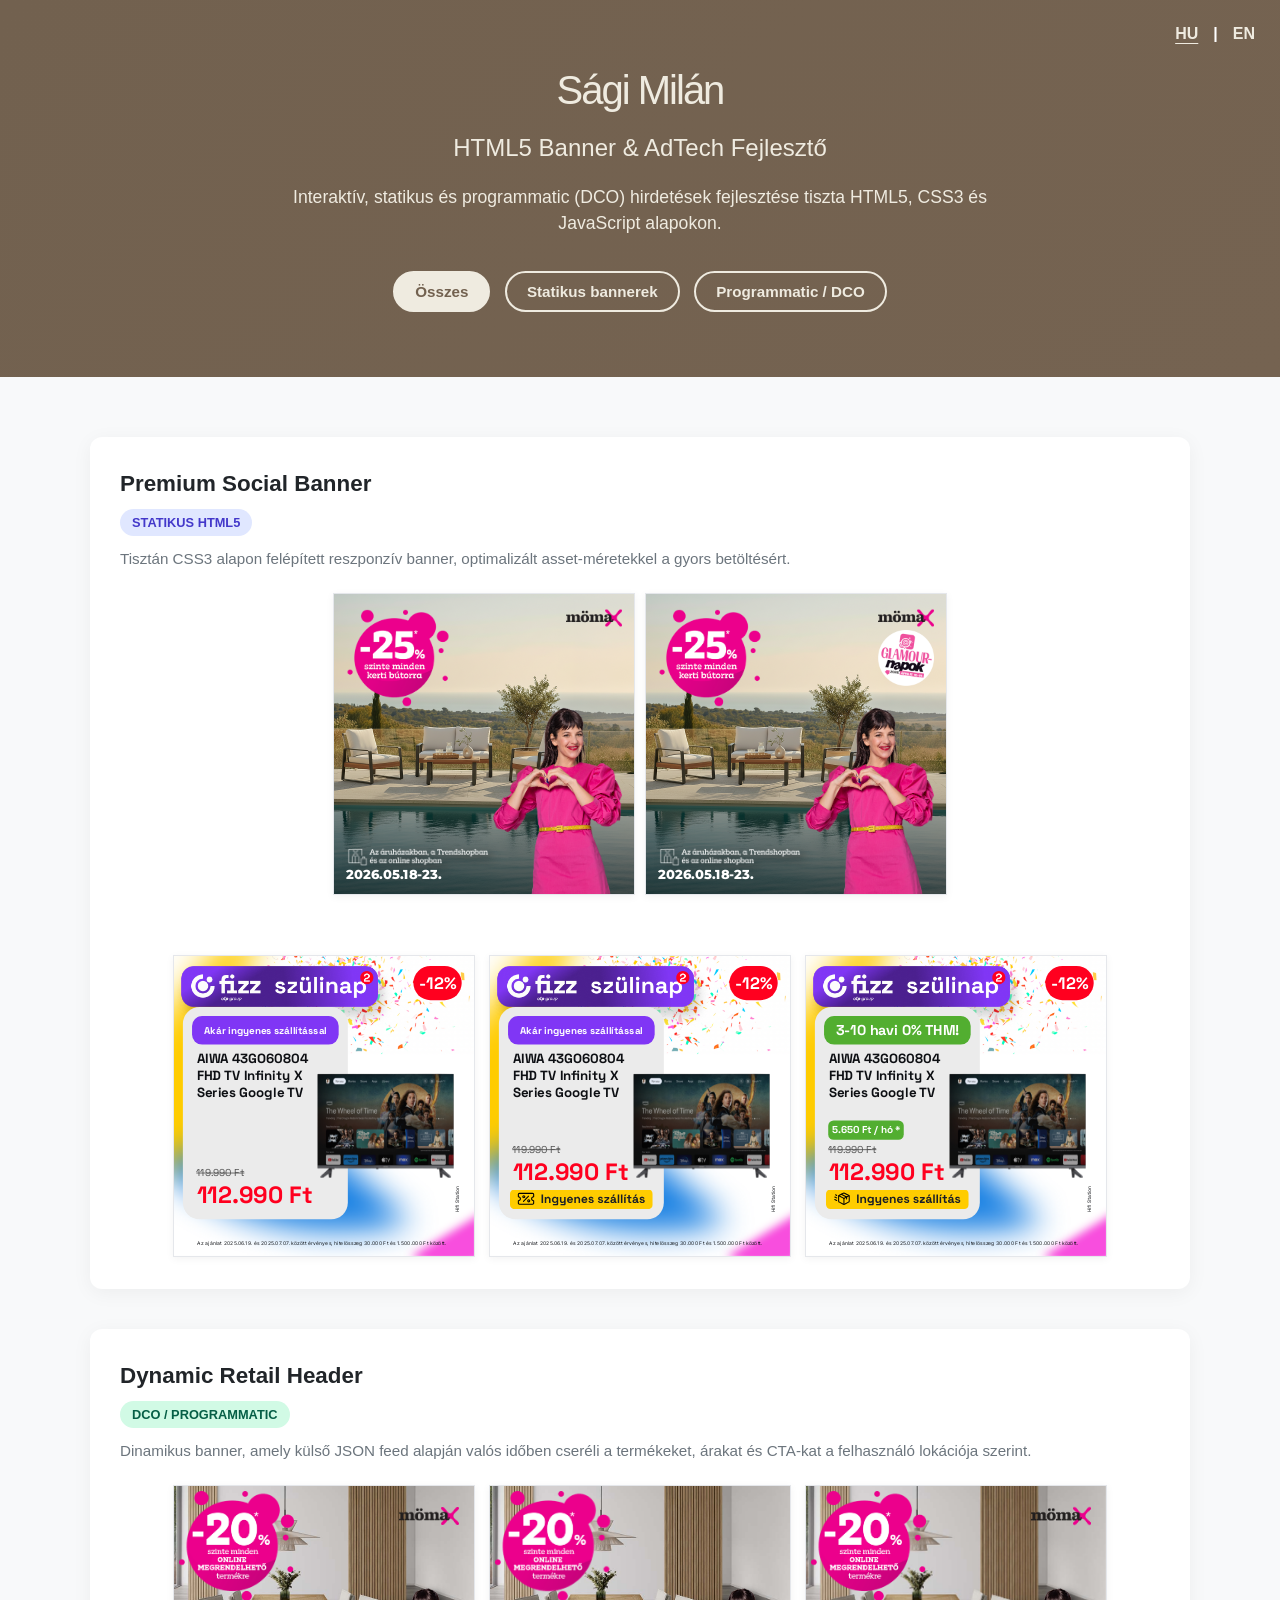
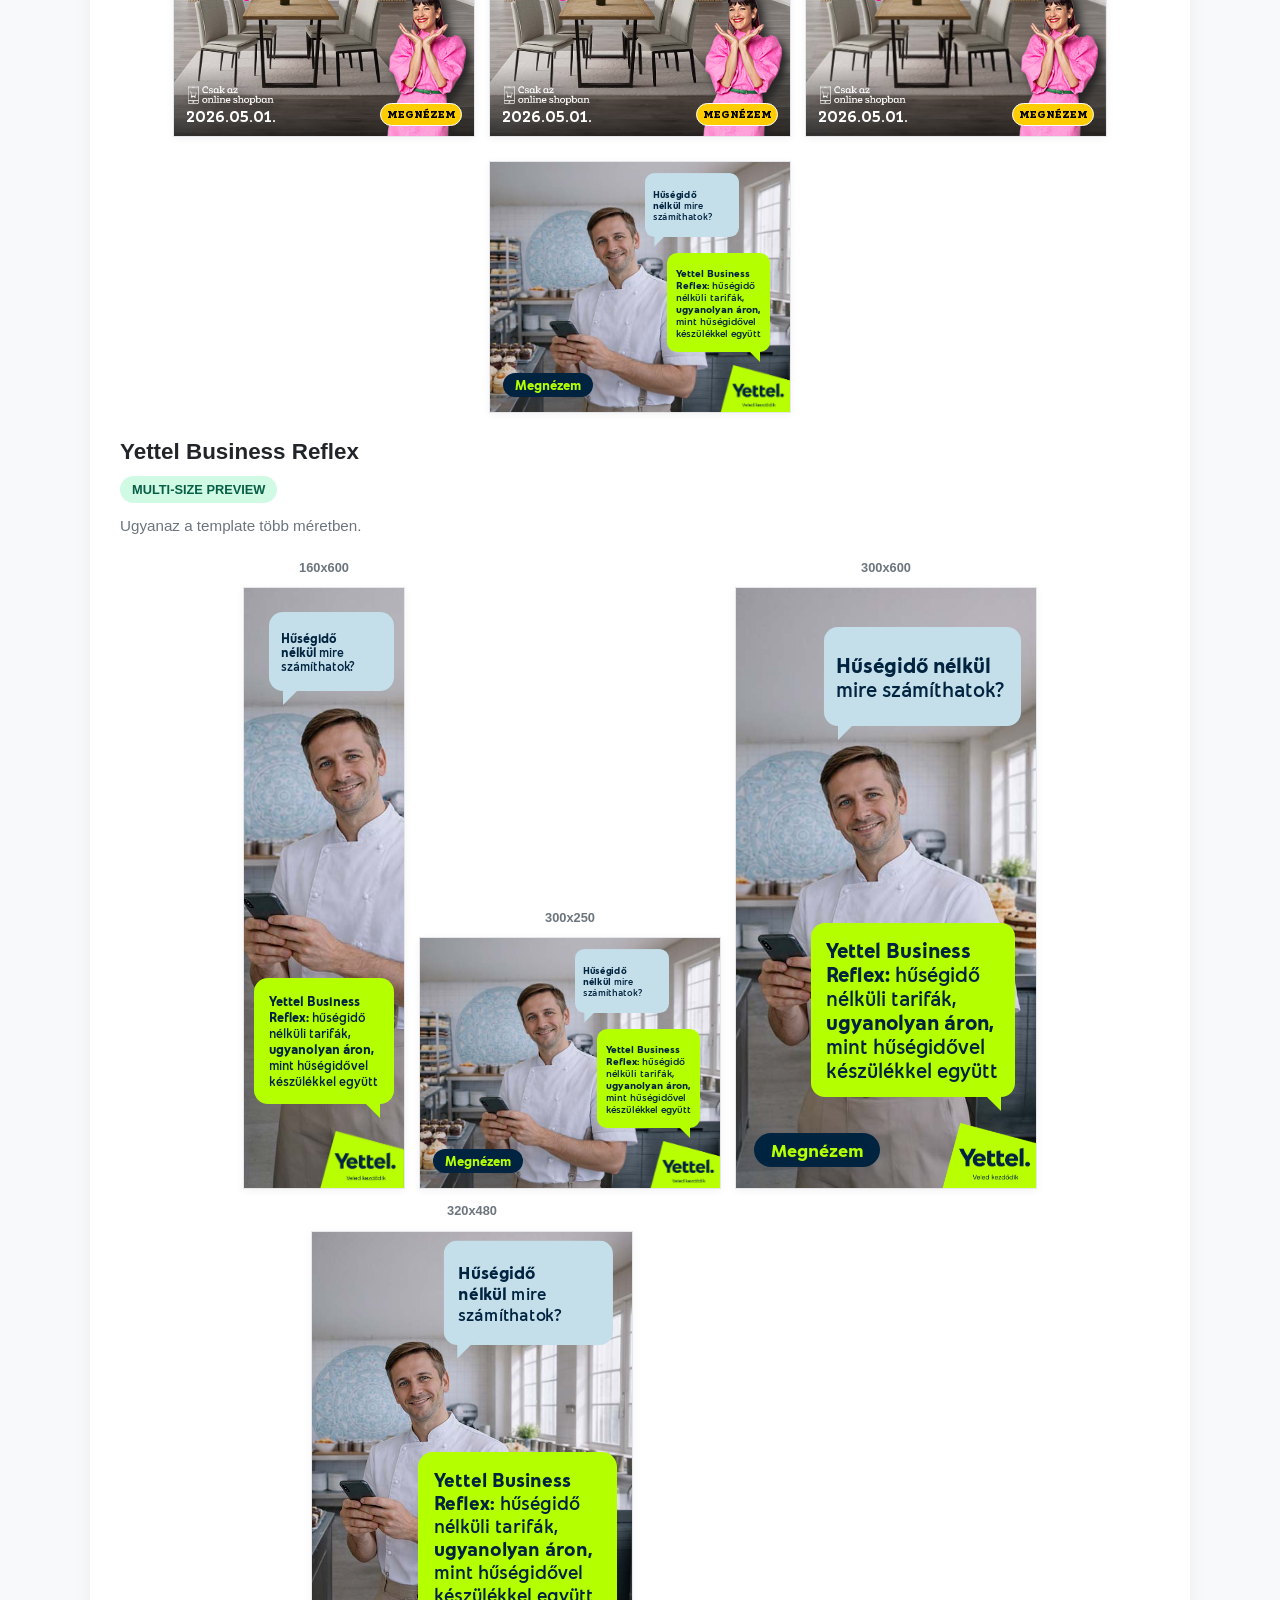
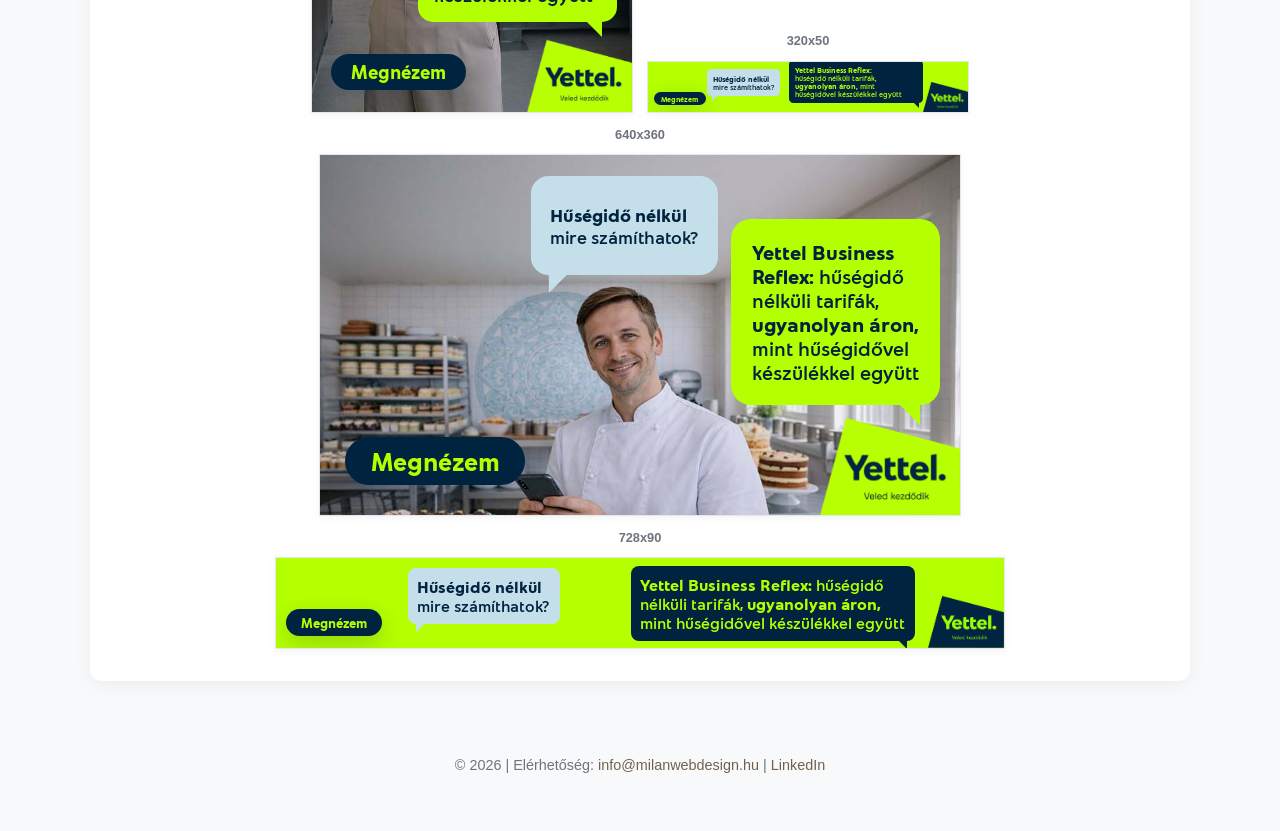
==== index.html @ 9531f81f "Add files via upload" ====
<!DOCTYPE html>
<html lang="hu">
<head>
    <meta charset="UTF-8">
    <meta name="viewport" content="width=device-width, initial-scale=1.0">
    <title>HTML5 Banner & DCO Portfólió</title>
    <link rel="stylesheet" href="style.css">
</head>
<body>

    <header>
        <!-- Nyelvválasztó gombok -->
        <div class="language-switcher">
            <button id="btn-hu" class="lang-btn active" onclick="switchLanguage('hu')">HU</button>
            <span>|</span>
            <button id="btn-en" class="lang-btn" onclick="switchLanguage('en')">EN</button>
        </div>

        <div class="header-container">
            <h1 class="lang-text" data-hu="Sági Milán" data-en="Milán Sági">Sági Milán</h1>
            <h2 class="lang-text" data-hu="HTML5 Banner & AdTech Fejlesztő" data-en="HTML5 Banner & AdTech Developer">HTML5 Banner & AdTech Fejlesztő</h2>
            <p class="lang-text" 
               data-hu="Interaktív, statikus és programmatic (DCO) hirdetések fejlesztése tiszta HTML5, CSS3 és JavaScript alapokon." 
               data-en="Developing interactive, static, and programmatic (DCO) ad creatives using pure HTML5, CSS3, and JavaScript.">
               Interaktív, statikus és programmatic (DCO) hirdetések fejlesztése tiszta HTML5, CSS3 és JavaScript alapokon.
            </p>
            
            <div class="filter-buttons">
                <button class="btn active lang-text" onclick="filterSelection('all')" data-hu="Összes" data-en="All">Összes</button>
                <button class="btn lang-text" onclick="filterSelection('static')" data-hu="Statikus bannerek" data-en="Static Banners">Statikus bannerek</button>
                <button class="btn lang-text" onclick="filterSelection('dco')" data-hu="Programmatic / DCO" data-en="Programmatic / DCO">Programmatic / DCO</button>
            </div>
        </div>
    </header>

    <main class="container">
        <div class="portfolio-grid">

            <!-- 1. BANNER: STATIKUS -->
            <div class="card filter-item static">
                <div class="card-info">
                    <h3 class="lang-text" data-hu="Premium Social Banner" data-en="Premium Social Banner">Premium Social Banner</h3>
                    <p class="tag lang-text" data-hu="Statikus HTML5" data-en="Static HTML5">Statikus HTML5</p>
                    <p class="desc lang-text" 
                       data-hu="Tisztán CSS3 alapon felépített reszponzív banner, optimalizált asset-méretekkel a gyors betöltésért." 
                       data-en="Responsive banner built entirely with CSS3, featuring optimized asset sizes for fast loading.">
                       Tisztán CSS3 alapon felépített reszponzív banner, optimalizált asset-méretekkel a gyors betöltésért.
                    </p>
                </div>
                <div class="preview-row preview-row--two">
                    <div class="preview-box preview-box-1200" style="width: 300px; height: 300px;">
                        <iframe src="banners/momax_static_banner/index.html" scrolling="no" frameborder="0"></iframe>
                    </div>
                    <div class="preview-box preview-box-1200" style="width: 300px; height: 300px;">
                        <iframe src="banners/momax_static_banner/index.html?variant=glamour" scrolling="no" frameborder="0"></iframe>
                    </div>
                </div>

                <!-- Az eredeti térközöd visszaállítva -->
                <div style="height:16px;"></div>

                <div class="preview-row">
                    <div class="preview-box preview-box-1080" style="width: 300px; height: 300px;">
                        <iframe src="banners/fizz_static_banner/index.html?variant=" scrolling="no" frameborder="0"></iframe>
                    </div>
                    <div class="preview-box preview-box-1080" style="width: 300px; height: 300px;">
                        <iframe src="banners/fizz_static_banner/index.html?variant=kupon_freeDelivery" scrolling="no" frameborder="0"></iframe>
                    </div>
                    <div class="preview-box preview-box-1080" style="width: 300px; height: 300px;">
                        <iframe src="banners/fizz_static_banner/index.html?variant=thm%20freeDelivery" scrolling="no" frameborder="0"></iframe>
                    </div>
                </div>
            </div>

            <!-- 2. BANNER: PROGRAMMATIC / DCO -->
            <div class="card filter-item dco">
                <div class="card-info">
                    <h3 class="lang-text" data-hu="Dynamic Retail Header" data-en="Dynamic Retail Header">Dynamic Retail Header</h3>
                    <p class="tag programmatic-tag lang-text" data-hu="DCO / Programmatic" data-en="DCO / Programmatic">DCO / Programmatic</p>
                    <p class="desc lang-text" 
                       data-hu="Dinamikus banner, amely külső JSON feed alapján valós időben cseréli a termékeket, árakat és CTA-kat a felhasználó lokációja szerint." 
                       data-en="Dynamic banner updating products, prices, and CTAs in real-time based on the user's location via JSON feed.">
                       Dinamikus banner, amely külső JSON feed alapján valós időben cseréli a termékeket, árakat és CTA-kat a felhasználó lokációja szerint.
                    </p>
                </div>
                <div class="preview-row">
                    <div class="preview-box" style="width: 300px; height: 250px;">
                        <iframe src="banners/momax_prg_banner/index.html?variant=variant_1&animation=animationSlice" scrolling="no" frameborder="0"></iframe>
                    </div>
                    <div class="preview-box" style="width: 300px; height: 250px;">
                        <iframe src="banners/momax_prg_banner/index.html?variant=variant_2&animation=animationFlow" scrolling="no" frameborder="0"></iframe>
                    </div>
                    <div class="preview-box" style="width: 300px; height: 250px;">
                        <iframe src="banners/momax_prg_banner/index.html?variant=variant_3&animation=animationAppear" scrolling="no" frameborder="0"></iframe>
                    </div>
                </div>

                <div class="preview-row">
                    <div class="preview-box" style="width: 300px; height: 250px;">
                        <iframe src="banners/yettel_b2b_prg_banner/index.html" scrolling="no" frameborder="0"></iframe>
                    </div>
                </div>

                <div class="card-info">
                    <h3 class="lang-text" data-hu="Yettel Business Reflex" data-en="Yettel Business Reflex">Yettel Business Reflex</h3>
                    <p class="tag programmatic-tag lang-text" data-hu="Multi-size Preview" data-en="Multi-size Preview">Multi-size Preview</p>
                    <p class="desc lang-text" data-hu="Ugyanaz a template több méretben." data-en="The exact same template in multiple sizes.">Ugyanaz a template több méretben.</p>
                </div>

                <div class="multi-size-grid">
                    <div class="multi-size-item multi-size-item--160x600">
                        <span class="size-label">160x600</span>
                        <div class="preview-box" style="width: 160px; height: 600px;">
                            <iframe src="banners/yettel_b2b_prg_banner/index.html?size=160x600" scrolling="no" frameborder="0"></iframe>
                        </div>
                    </div>
                    <div class="multi-size-item multi-size-item--300x250">
                        <span class="size-label">300x250</span>
                        <div class="preview-box" style="width: 300px; height: 250px;">
                            <iframe src="banners/yettel_b2b_prg_banner/index.html?size=300x250" scrolling="no" frameborder="0"></iframe>
                        </div>
                    </div>
                    <div class="multi-size-item multi-size-item--300x600">
                        <span class="size-label">300x600</span>
                        <div class="preview-box" style="width: 300px; height: 600px;">
                            <iframe src="banners/yettel_b2b_prg_banner/index.html?size=300x600" scrolling="no" frameborder="0"></iframe>
                        </div>
                    </div>
                    <div class="multi-size-item multi-size-item--320x480">
                        <span class="size-label">320x480</span>
                        <div class="preview-box" style="width: 320px; height: 480px;">
                            <iframe src="banners/yettel_b2b_prg_banner/index.html?size=320x480" scrolling="no" frameborder="0"></iframe>
                        </div>
                    </div>
                    <div class="multi-size-item multi-size-item--320x50">
                        <span class="size-label">320x50</span>
                        <div class="preview-box" style="width: 320px; height: 50px;">
                            <iframe src="banners/yettel_b2b_prg_banner/index.html?size=320x50" scrolling="no" frameborder="0"></iframe>
                        </div>
                    </div>
                    <div class="multi-size-item multi-size-item--640x360">
                        <span class="size-label">640x360</span>
                        <div class="preview-box" style="width: 640px; height: 360px;">
                            <iframe src="banners/yettel_b2b_prg_banner/index.html?size=640x360" scrolling="no" frameborder="0"></iframe>
                        </div>
                    </div>
                    <div class="multi-size-item multi-size-item--728x90">
                        <span class="size-label">728x90</span>
                        <div class="preview-box" style="width: 728px; height: 90px;">
                            <iframe src="banners/yettel_b2b_prg_banner/index.html?size=728x90" scrolling="no" frameborder="0"></iframe>
                        </div>
                    </div>
                </div>
            </div>

        </div>
    </main>

    <footer>
        <p>&copy; 2026 | <span class="lang-text" data-hu="Elérhetőség:" data-en="Contact:">Elérhetőség:</span> <a href="mailto:info@milanwebdesign.hu">info@milanwebdesign.hu</a> | <a href="https://www.linkedin.com/in/milán-sági-695938348" target="_blank">LinkedIn</a></p>
    </footer>

    <script src="script.js"></script>
</body>
</html>
---- style.css ----
:root {
    --bg-color: #f8f9fa;
    --card-bg: #ffffff;
    --text-main: #212529;
    --text-muted: #6c757d;
    --primary: #72614F;
    --accent-dco: #72614F;
}

body {
    font-family: -apple-system, BlinkMacSystemFont, "Segoe UI", Roboto, sans-serif;
    background-color: var(--bg-color);
    color: var(--text-main);
    margin: 0;
    padding: 0;
    line-height: 1.5;
}

.container {
    max-width: 1200px;
    margin: 0 auto;
    padding: 20px;
}

/* HEADER ÉS NYELVVÁLASZTÓ */
header {
    background: linear-gradient(135deg, #72614F 0%, #756351 100%);
    color: white;
    text-align: center;
    padding: 60px 20px;
    position: relative; 
}

.language-switcher {
    position: absolute;
    top: 20px;
    right: 20px;
    display: flex;
    align-items: center;
    gap: 10px;
    font-weight: bold;
}

.lang-btn {
    background: none;
    border: none;
    color: #EFEBE0;
    cursor: pointer;
    font-size: 1rem;
    font-weight: 700;
    padding: 5px;
    transition: color 0.3s ease;
}
.lang-btn:hover { color: #EFEBE0; }
.lang-btn.active { color: #EFEBE0; text-decoration: underline; text-underline-offset: 4px; }

.header-container { max-width: 700px; margin: 0 auto; }
header h1 { margin: 0 0 10px 0; font-size: 2.5rem; font-weight: 300; letter-spacing: -0.05em; color: #EFEBE0; }
header h2 { margin: 0 0 15px 0; font-size: 1.5rem; color: #EFEBE0; font-weight: 300; }
header p { color: #EFEBE0; font-size: 1.1rem; }

/* SZŰRŐ GOMBOK */
.filter-buttons { margin-top: 30px; }
.btn {
    background: transparent;
    border: 2px solid #EFEBE0;
    color: #EFEBE0;
    padding: 10px 20px;
    font-size: 0.95rem;
    font-weight: 600;
    margin: 5px;
    cursor: pointer;
    border-radius: 30px;
    transition: all 0.2s ease;
}
.btn:hover, .btn.active {
    background: #EFEBE0;
    border-color: #EFEBE0;
    color: #72614F;
}

/* KÁRTYÁK ALAP BEÁLLÍTÁSAI */
.portfolio-grid { display: flex; flex-direction: column; gap: 40px; margin-top: 40px; align-items: center; }
.card {
    background: var(--card-bg);
    border-radius: 12px;
    box-shadow: 0 4px 20px rgba(0,0,0,0.05);
    padding: 30px;
    width: 100%;
    max-width: 1100px; 
    box-sizing: border-box;
    display: flex;
    flex-direction: column;
    gap: 20px;
}
.filter-item { display: flex; transition: all 0.3s ease; }

.card-info h3 { margin: 0 0 8px 0; font-size: 1.4rem; }
.tag {
    display: inline-block;
    background: #e0e7ff;
    color: #4338ca;
    padding: 4px 12px;
    border-radius: 20px;
    font-size: 0.8rem;
    font-weight: 700;
    text-transform: uppercase;
    margin: 0 0 12px 0;
}
.tag.programmatic-tag { background: #d1fae5; color: #065f46; }
.desc { color: var(--text-muted); margin: 0; font-size: 0.95rem; }

/* AZ EREDETI IFRAME LAYOUT ÉS KICSINYÍTÉS LOGIKA */
.preview-row, .multi-size-grid {
    display: flex;
    flex-wrap: wrap;
    gap: 10px;
    justify-content: center;
    align-items: flex-end; 
}

.preview-row.preview-row--two {
    gap: 6px;
}

.multi-size-item { display: flex; flex-direction: column; align-items: center; gap: 8px; }
.size-label { font-size: 0.8rem; color: var(--text-muted); font-weight: 700; }

/* Itt van a te eredeti preview-box beállításod visszaállítva */
.preview-box {
    margin: 2px;
    border: 1px solid #e5e7eb;
    background: #f3f4f6;
    overflow: hidden;
    display: block;
    box-shadow: 0 2px 8px rgba(0,0,0,0.05);
    position: relative; /* Ez CSAK azért kell, hogy a transform: scale működjön benne */
}

/* Az alap iframe-ek viselkedése az eredeti módon */
.preview-box iframe {
    width: 100%;
    height: 100%;
    border: none;
}

/* Speciális szabály: 1200x1200 kicsinyítése 300x300-ra */
.preview-box-1200 iframe {
    width: 1200px !important;
    height: 1200px !important;
    position: absolute;
    top: 0; left: 0;
    transform: scale(0.25);
    transform-origin: top left;
}

/* Speciális szabály: 1080x1080 kicsinyítése 300x300-ra (300 / 1080 = 0.2777) */
.preview-box-1080 iframe {
    width: 1080px !important;
    height: 1080px !important;
    position: absolute;
    top: 0; left: 0;
    transform: scale(0.2777);
    transform-origin: top left;
}

footer { text-align: center; padding: 40px 20px; color: var(--text-muted); font-size: 0.9rem; }
footer a { color: var(--primary); text-decoration: none; }
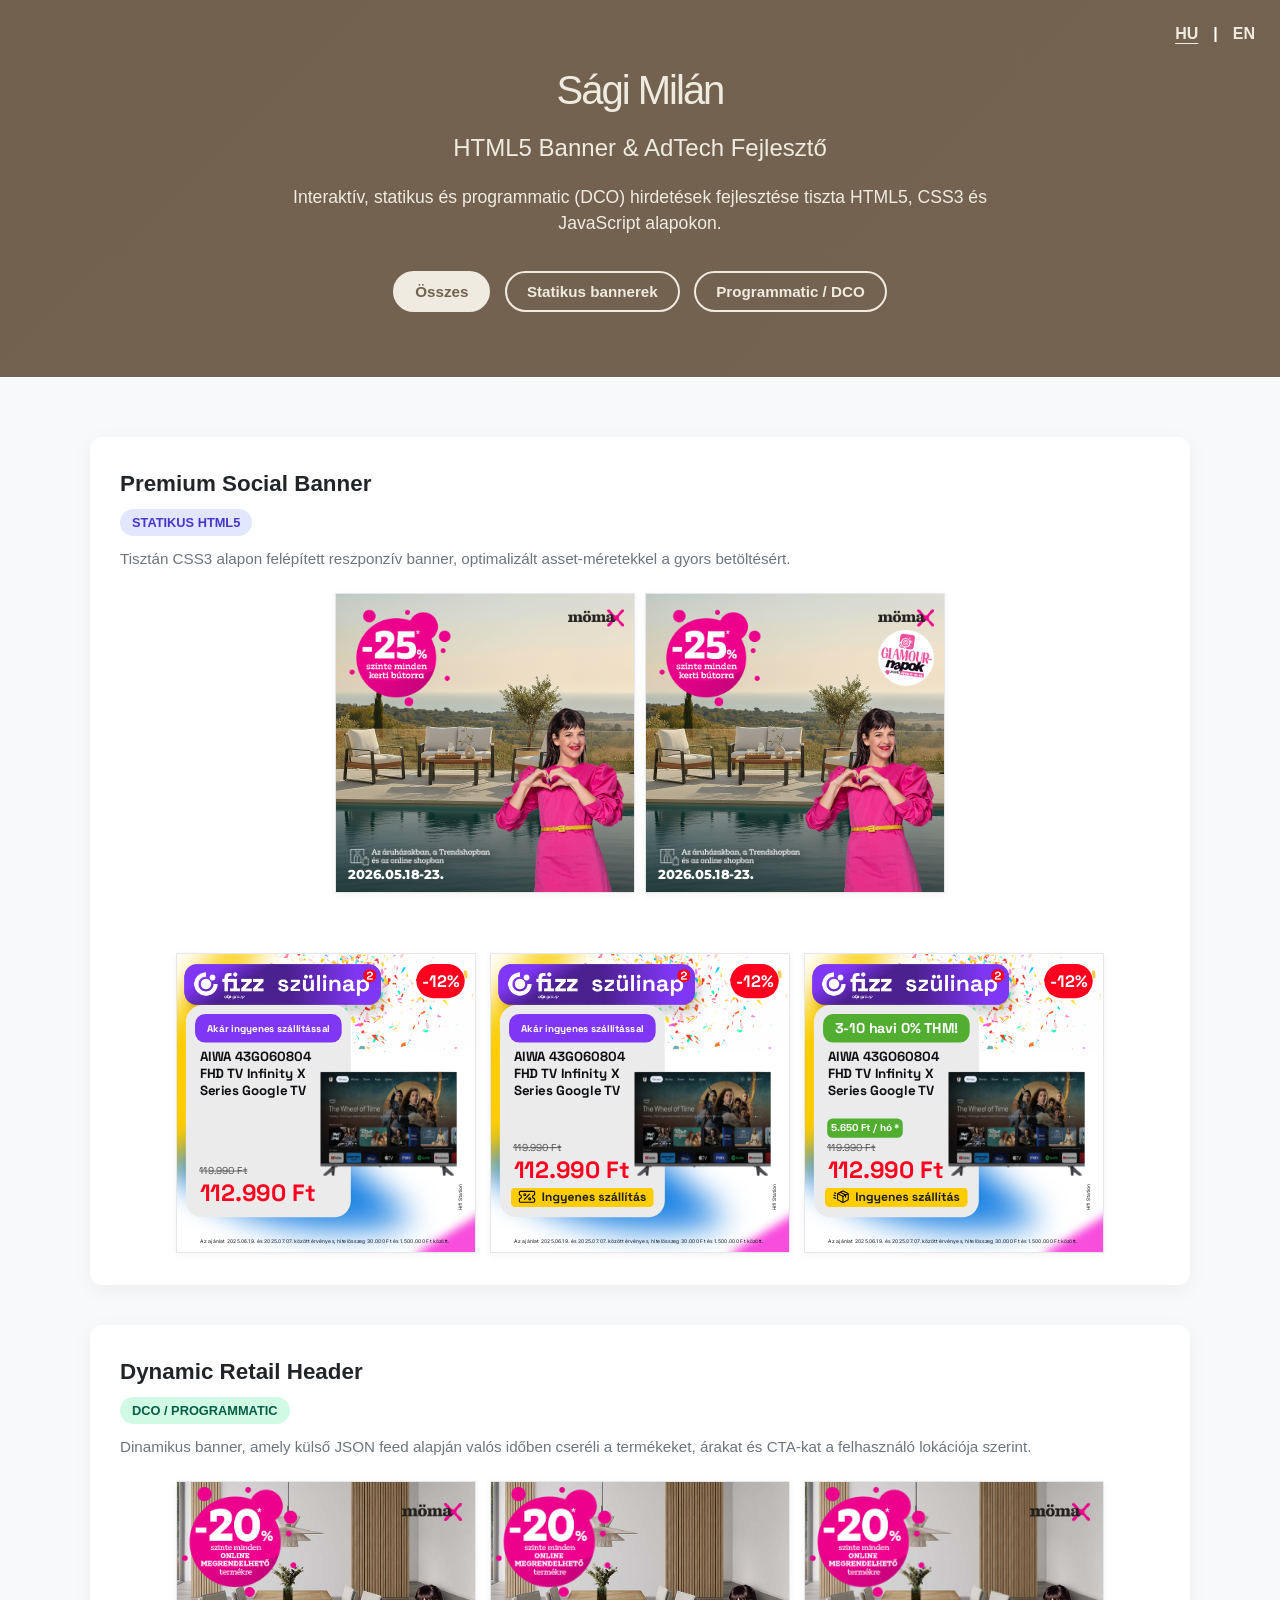
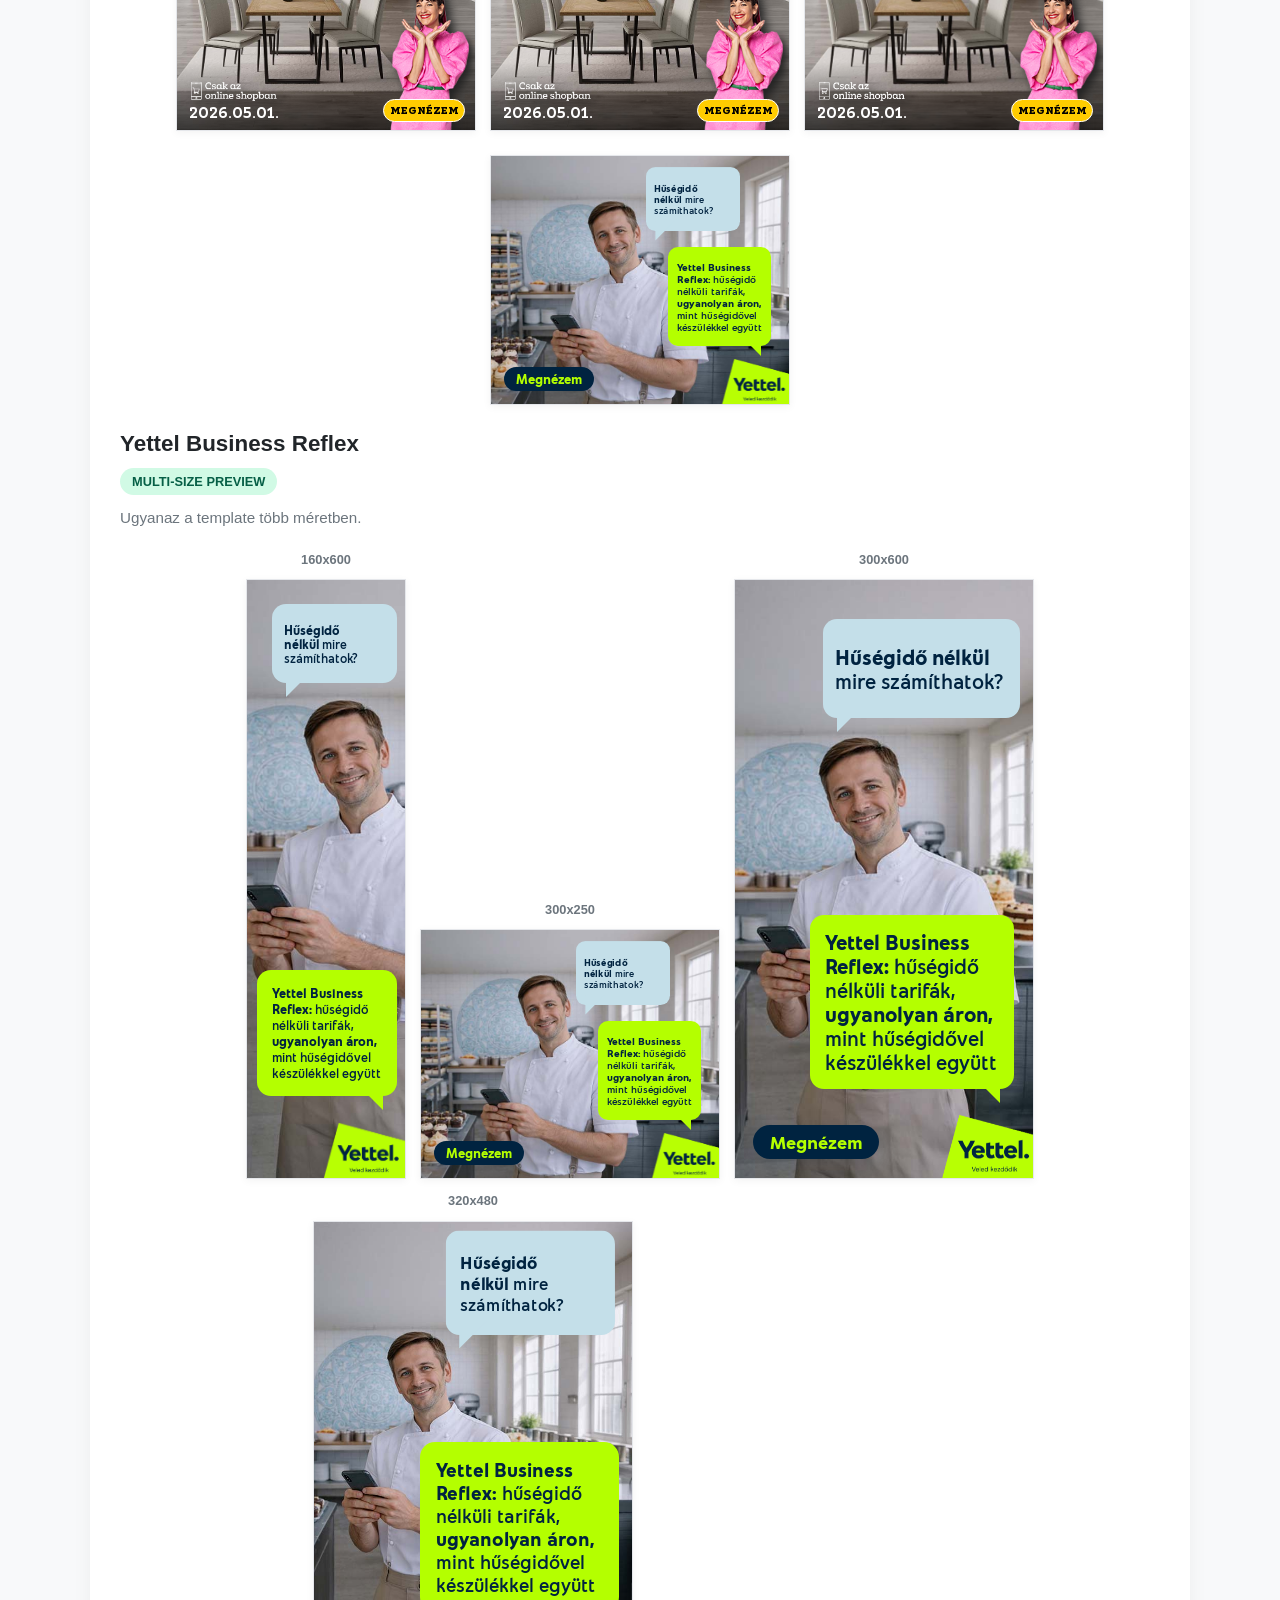
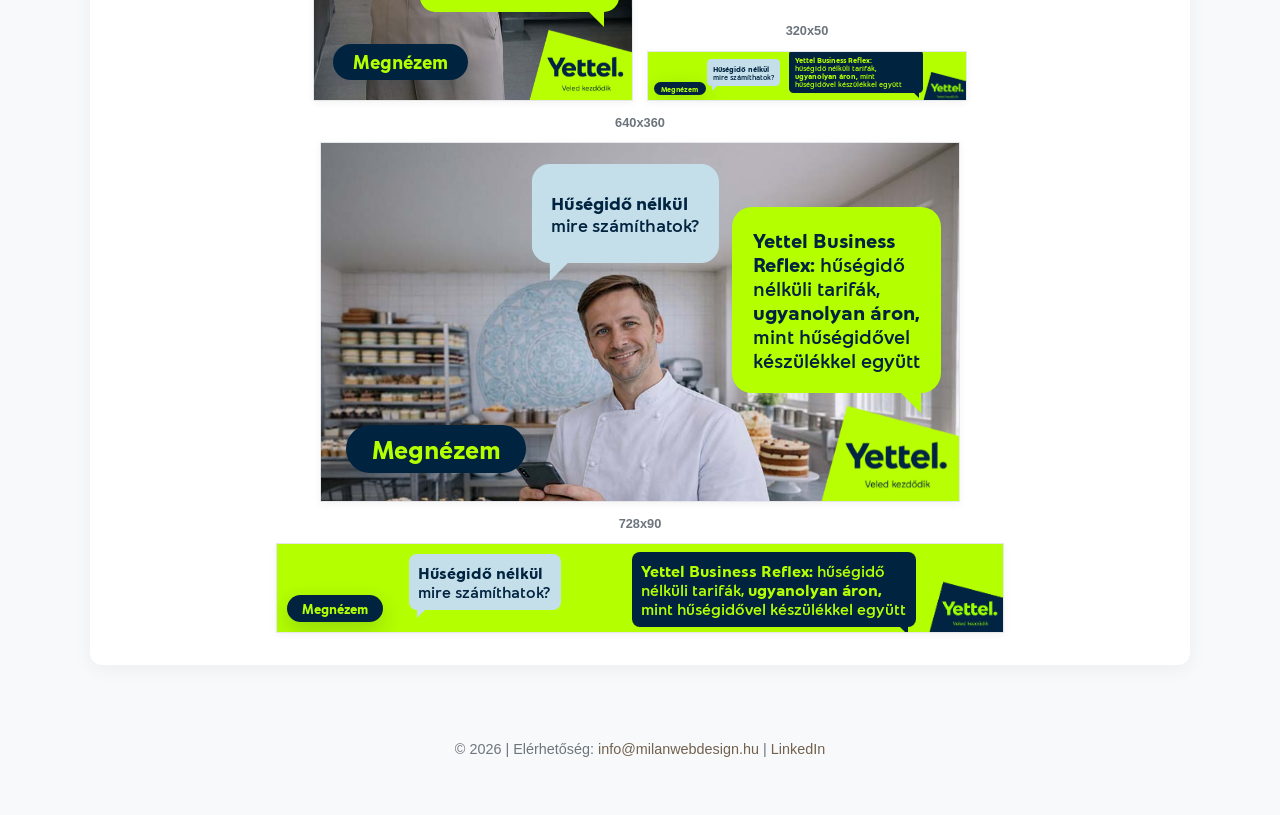
==== commit f80b308f: "Add files via upload animation start later" ====
--- a/index.html
+++ b/index.html
@@ -59,7 +59,7 @@
                 <!-- Az eredeti térközöd visszaállítva -->
                 <div style="height:16px;"></div>
 
-                <div class="preview-row">
+                <div class="preview-row scroll-animated-group">
                     <div class="preview-box preview-box-1080" style="width: 300px; height: 300px;">
                         <iframe src="banners/fizz_static_banner/index.html?variant=" scrolling="no" frameborder="0"></iframe>
                     </div>
@@ -83,7 +83,7 @@
                        Dinamikus banner, amely külső JSON feed alapján valós időben cseréli a termékeket, árakat és CTA-kat a felhasználó lokációja szerint.
                     </p>
                 </div>
-                <div class="preview-row">
+                <div class="preview-row scroll-animated-group">
                     <div class="preview-box" style="width: 300px; height: 250px;">
                         <iframe src="banners/momax_prg_banner/index.html?variant=variant_1&animation=animationSlice" scrolling="no" frameborder="0"></iframe>
                     </div>
@@ -107,7 +107,7 @@
                     <p class="desc lang-text" data-hu="Ugyanaz a template több méretben." data-en="The exact same template in multiple sizes.">Ugyanaz a template több méretben.</p>
                 </div>
 
-                <div class="multi-size-grid">
+                <div class="multi-size-grid scroll-animated-group">
                     <div class="multi-size-item multi-size-item--160x600">
                         <span class="size-label">160x600</span>
                         <div class="preview-box" style="width: 160px; height: 600px;">
--- a/style.css
+++ b/style.css
@@ -129,6 +129,7 @@
 /* Itt van a te eredeti preview-box beállításod visszaállítva */
 .preview-box {
     margin: 2px;
+    box-sizing: border-box;
     border: 1px solid #e5e7eb;
     background: #f3f4f6;
     overflow: hidden;
@@ -165,4 +166,108 @@
 }
 
 footer { text-align: center; padding: 40px 20px; color: var(--text-muted); font-size: 0.9rem; }
-footer a { color: var(--primary); text-decoration: none; }+footer a { color: var(--primary); text-decoration: none; }
+
+@media (max-width: 768px) {
+    .container {
+        padding: 12px;
+    }
+
+    .card {
+        padding: 16px;
+    }
+
+    .preview-row,
+    .multi-size-grid {
+        gap: 8px;
+    }
+
+    .preview-box {
+        max-width: 100%;
+        margin: 0;
+    }
+
+    /* Inline méretek felülírása mobilra */
+    .preview-box[style*="width: 300px; height: 300px;"] {
+        width: min(100%, 300px) !important;
+        height: auto !important;
+        aspect-ratio: 1 / 1;
+    }
+
+    .preview-box[style*="width: 300px; height: 250px;"] {
+        width: 300px !important;
+        height: 250px !important;
+        max-width: 300px;
+        aspect-ratio: auto;
+    }
+
+    /* Premium Social: maradjon a desktop skálázás logika, csak a box legyen biztosan 300 */
+    .preview-box-1200,
+    .preview-box-1080 {
+        width: min(100%, 300px) !important;
+        height: auto !important;
+        aspect-ratio: 1 / 1;
+    }
+
+    /* Yettel multi-size: stabil, osztály alapú mobil méretezés */
+    .multi-size-item {
+        width: 100%;
+        align-items: center;
+    }
+
+    .multi-size-item--160x600 .preview-box {
+        width: min(100%, 160px) !important;
+        height: auto !important;
+        aspect-ratio: 4 / 15;
+    }
+
+    .multi-size-item--300x250 .preview-box {
+        width: min(100%, 300px) !important;
+        height: auto !important;
+        aspect-ratio: 6 / 5;
+    }
+
+    .multi-size-item--300x600 .preview-box {
+        width: min(100%, 300px) !important;
+        height: auto !important;
+        aspect-ratio: 1 / 2;
+    }
+
+    .multi-size-item--320x480 .preview-box {
+        width: min(100%, 320px) !important;
+        height: auto !important;
+        aspect-ratio: 2 / 3;
+    }
+
+    .multi-size-item--320x50 .preview-box {
+        width: min(100%, 320px) !important;
+        height: auto !important;
+        aspect-ratio: 32 / 5;
+    }
+
+    .multi-size-item--640x360 .preview-box {
+        width: min(100%, 320px) !important;
+        height: auto !important;
+        aspect-ratio: 16 / 9;
+    }
+
+    .multi-size-item--640x360 .preview-box iframe {
+        width: 640px;
+        height: 360px;
+        transform: scale(0.5);
+        transform-origin: top left;
+    }
+
+    .multi-size-item--728x90 .preview-box {
+        width: min(100%, 320px) !important;
+        height: 39.56px !important;
+        aspect-ratio: auto;
+    }
+
+    .multi-size-item--728x90 .preview-box iframe {
+        width: 728px;
+        height: 90px;
+        transform: scale(0.4396);
+        transform-origin: top left;
+    }
+}
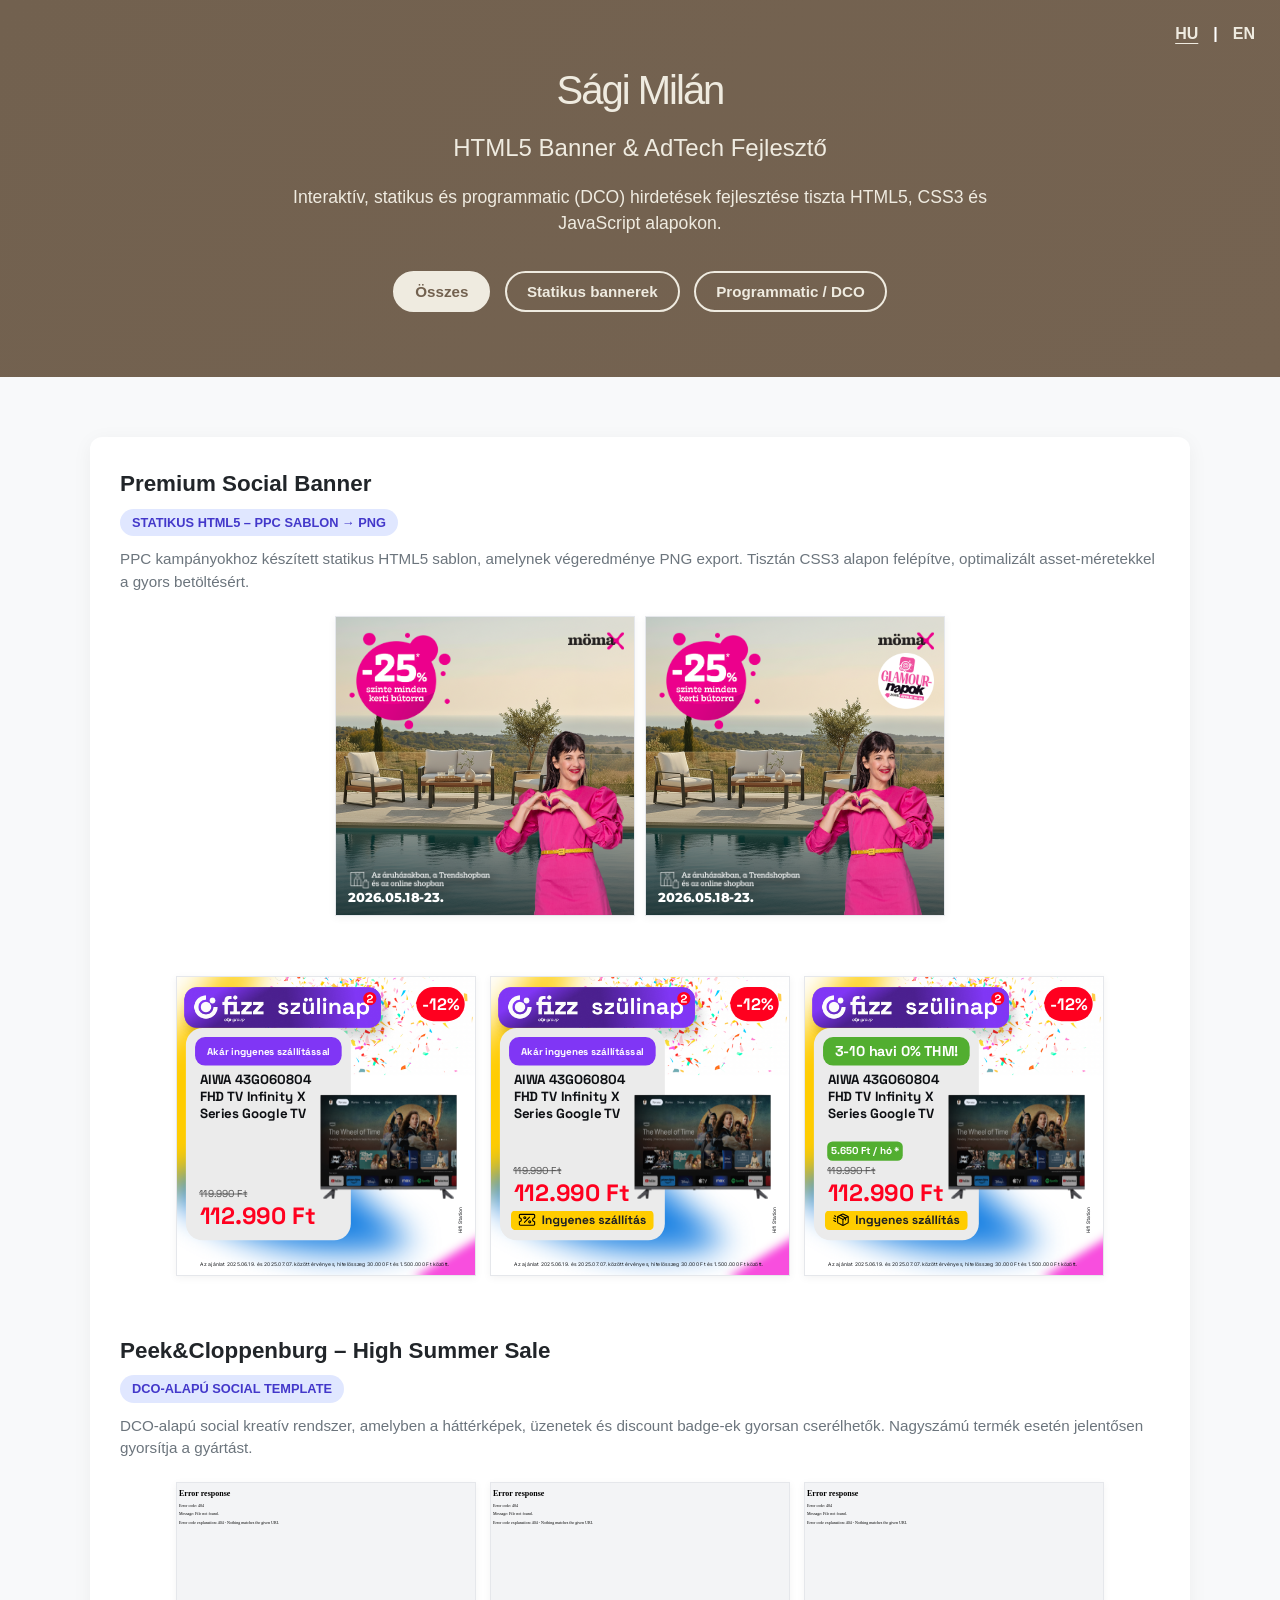
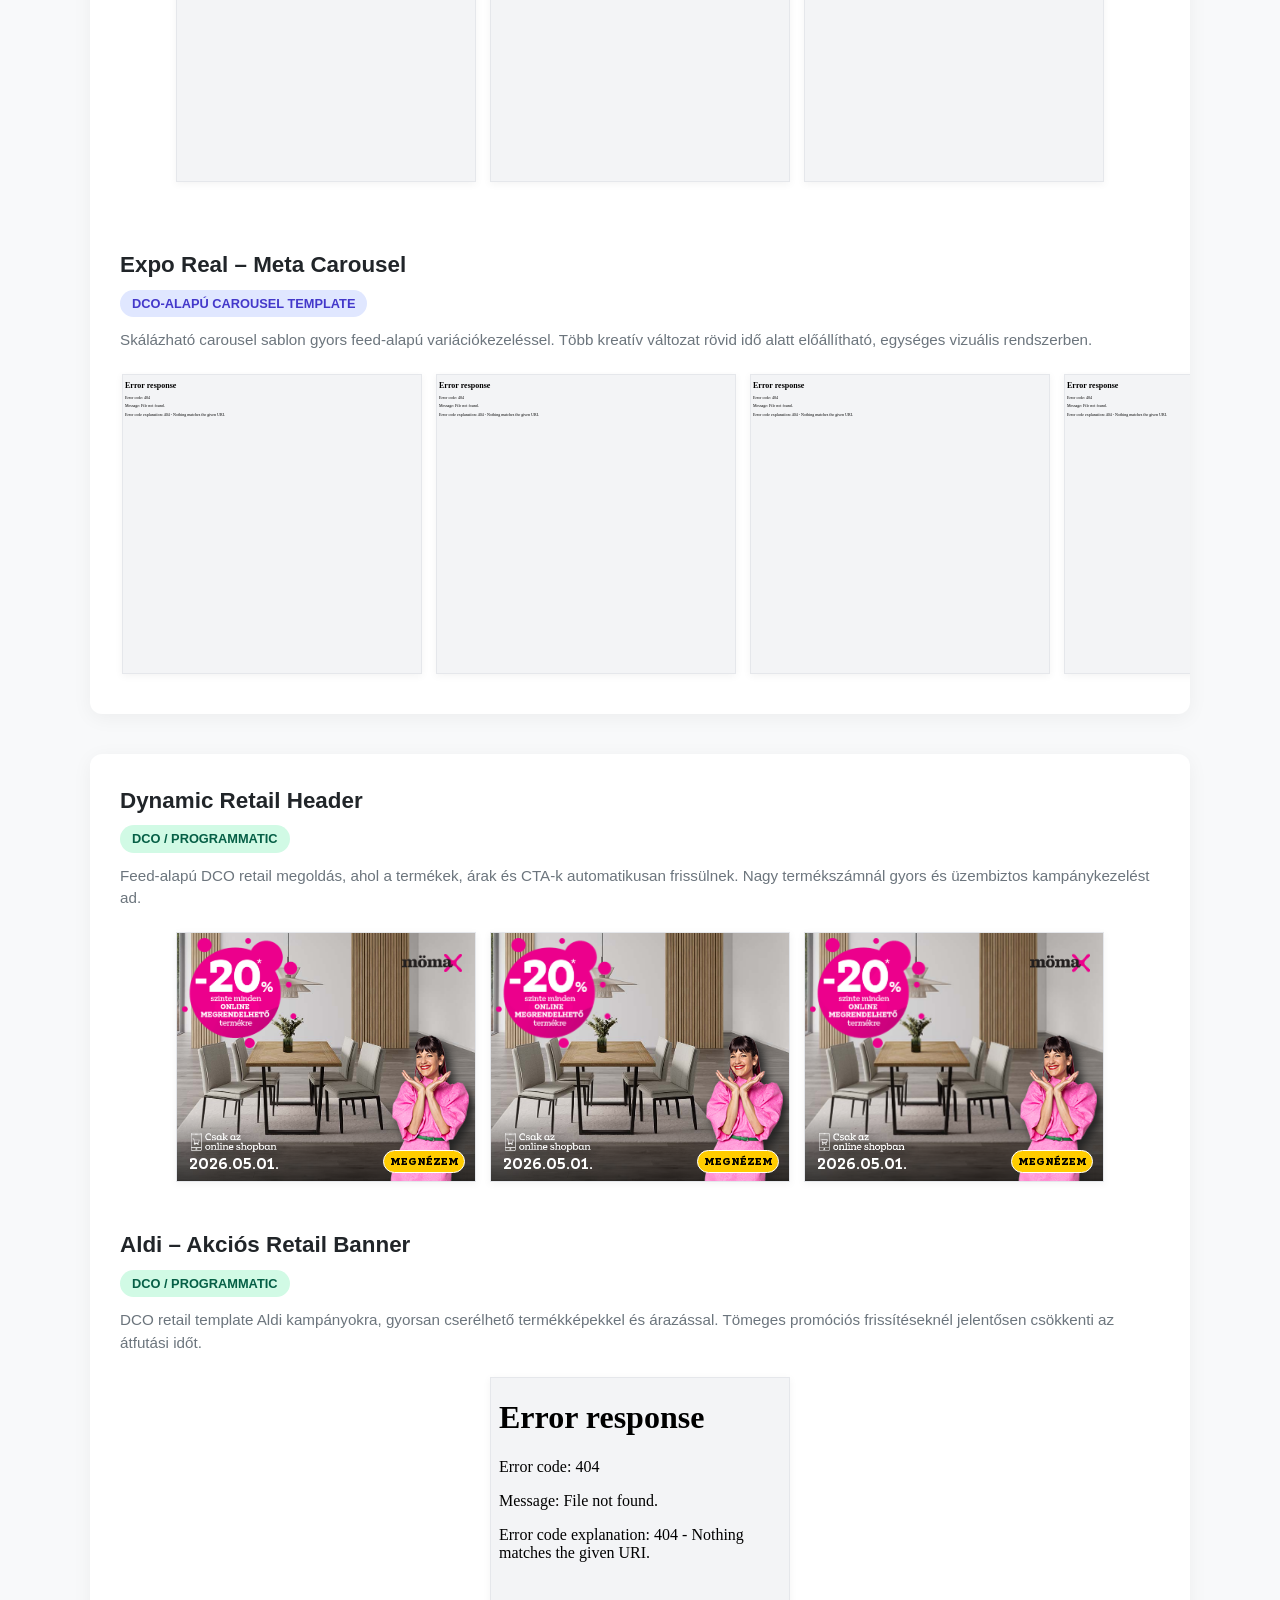
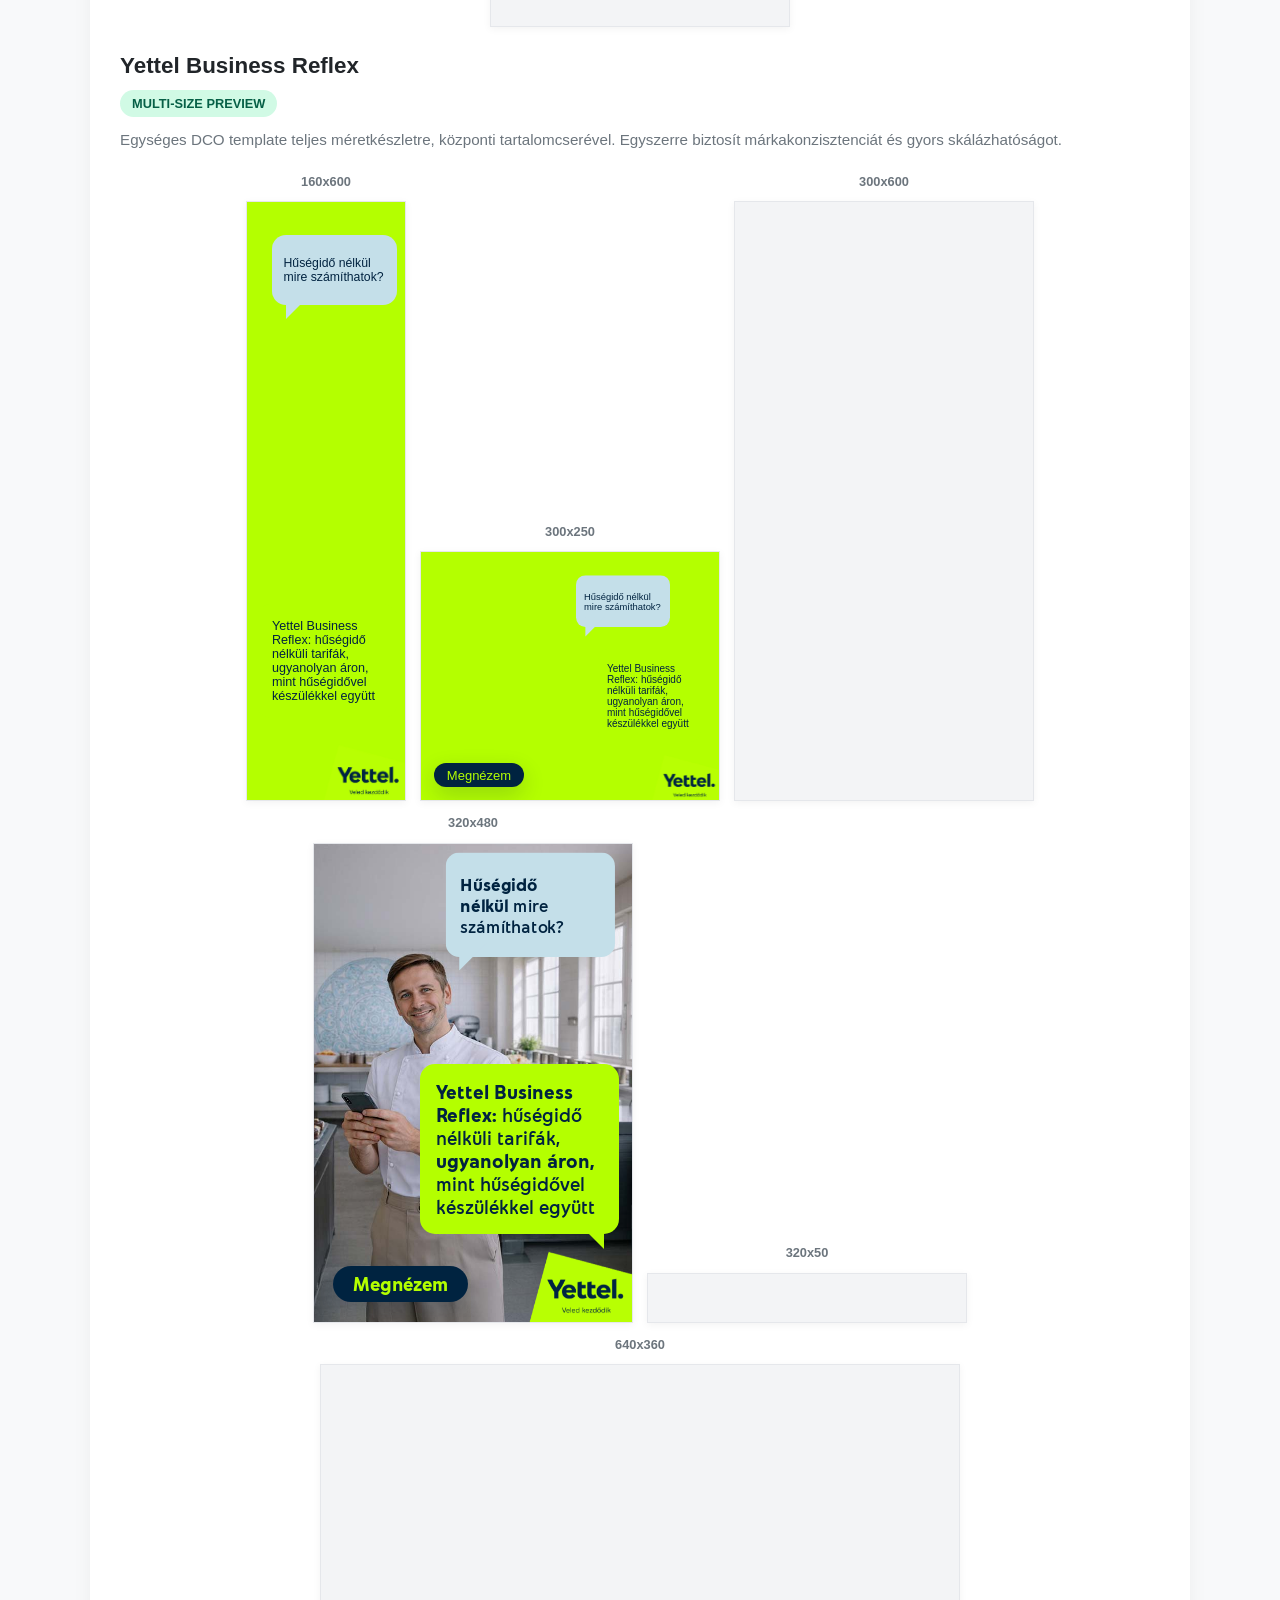
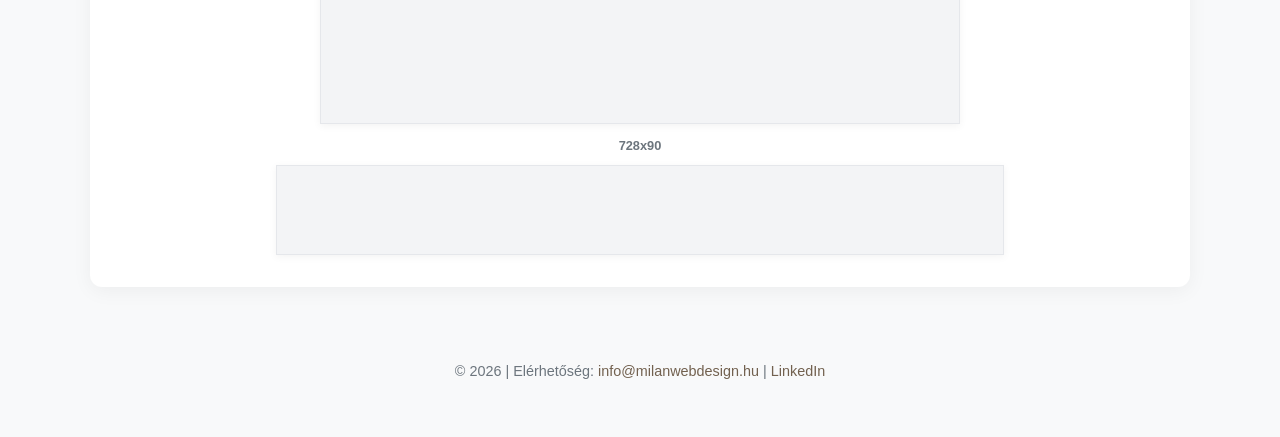
==== commit 1e86761a: "Add files via upload" ====
--- a/index.html
+++ b/index.html
@@ -40,11 +40,11 @@
             <div class="card filter-item static">
                 <div class="card-info">
                     <h3 class="lang-text" data-hu="Premium Social Banner" data-en="Premium Social Banner">Premium Social Banner</h3>
-                    <p class="tag lang-text" data-hu="Statikus HTML5" data-en="Static HTML5">Statikus HTML5</p>
+                    <p class="tag lang-text" data-hu="Statikus HTML5 – PPC Sablon → PNG" data-en="Static HTML5 – PPC Template → PNG">Statikus HTML5 – PPC Sablon → PNG</p>
                     <p class="desc lang-text" 
-                       data-hu="Tisztán CSS3 alapon felépített reszponzív banner, optimalizált asset-méretekkel a gyors betöltésért." 
-                       data-en="Responsive banner built entirely with CSS3, featuring optimized asset sizes for fast loading.">
-                       Tisztán CSS3 alapon felépített reszponzív banner, optimalizált asset-méretekkel a gyors betöltésért.
+                       data-hu="PPC kampányokhoz készített statikus HTML5 sablon, amelynek végeredménye PNG export. Tisztán CSS3 alapon felépítve, optimalizált asset-méretekkel a gyors betöltésért." 
+                       data-en="Static HTML5 template built for PPC campaigns, delivered as a PNG export. Built entirely with CSS3, featuring optimized asset sizes for fast loading.">
+                       PPC kampányokhoz készített statikus HTML5 sablon, amelynek végeredménye PNG export. Tisztán CSS3 alapon felépítve, optimalizált asset-méretekkel a gyors betöltésért.
                     </p>
                 </div>
                 <div class="preview-row preview-row--two">
@@ -70,6 +70,57 @@
                         <iframe src="banners/fizz_static_banner/index.html?variant=thm%20freeDelivery" scrolling="no" frameborder="0"></iframe>
                     </div>
                 </div>
+
+                <div style="height:16px;"></div>
+
+                <div class="card-info">
+                    <h3 class="lang-text" data-hu="Peek&amp;Cloppenburg – High Summer Sale" data-en="P&amp;C – High Summer Sale">P&amp;C – High Summer Sale</h3>
+                    <p class="tag lang-text" data-hu="DCO-alapú Social Template" data-en="DCO-based Social Template">DCO-alapú Social Template</p>
+                          <p class="desc lang-text"
+                              data-hu="DCO-alapú social kreatív rendszer, amelyben a háttérképek, üzenetek és discount badge-ek gyorsan cserélhetők. Nagyszámú termék esetén jelentősen gyorsítja a gyártást."
+                              data-en="DCO-based social creative system where backgrounds, messages, and discount badges can be swapped rapidly. It significantly speeds up production for large product sets.">
+                              DCO-alapú social kreatív rendszer, amelyben a háttérképek, üzenetek és discount badge-ek gyorsan cserélhetők. Nagyszámú termék esetén jelentősen gyorsítja a gyártást.
+                    </p>
+                </div>
+
+                <div class="preview-row carousel-preview carousel-preview--centered scroll-animated-group">
+                    <div class="preview-box preview-box-1200" style="width: 300px; height: 300px; flex-shrink: 0;">
+                        <iframe src="banners/p&c_banner/slide_01.html" scrolling="no" frameborder="0"></iframe>
+                    </div>
+                    <div class="preview-box preview-box-1200" style="width: 300px; height: 300px; flex-shrink: 0;">
+                        <iframe src="banners/p&c_banner/slide_02.html" scrolling="no" frameborder="0"></iframe>
+                    </div>
+                    <div class="preview-box preview-box-1200" style="width: 300px; height: 300px; flex-shrink: 0;">
+                        <iframe src="banners/p&c_banner/slide_03.html" scrolling="no" frameborder="0"></iframe>
+                    </div>
+                </div>
+
+                <div style="height:16px;"></div>
+
+                <div class="card-info">
+                    <h3 class="lang-text" data-hu="Expo Real – Meta Carousel" data-en="Expo Real – Meta Carousel">Expo Real – Meta Carousel</h3>
+                          <p class="tag lang-text" data-hu="DCO-alapú Carousel Template" data-en="DCO-based Carousel Template">DCO-alapú Carousel Template</p>
+                          <p class="desc lang-text"
+                              data-hu="Skálázható carousel sablon gyors feed-alapú variációkezeléssel. Több kreatív változat rövid idő alatt előállítható, egységes vizuális rendszerben."
+                              data-en="Scalable carousel template with fast feed-based variant management. Multiple creative versions can be produced quickly within one consistent visual system.">
+                              Skálázható carousel sablon gyors feed-alapú variációkezeléssel. Több kreatív változat rövid idő alatt előállítható, egységes vizuális rendszerben.
+                    </p>
+                </div>
+
+                <div class="preview-row carousel-preview scroll-animated-group">
+                    <div class="preview-box preview-box-1200" style="width: 300px; height: 300px; flex-shrink: 0;">
+                        <iframe src="banners/messe_munchen/slide_01.html" scrolling="no" frameborder="0"></iframe>
+                    </div>
+                    <div class="preview-box preview-box-1200" style="width: 300px; height: 300px; flex-shrink: 0;">
+                        <iframe src="banners/messe_munchen/slide_02.html" scrolling="no" frameborder="0"></iframe>
+                    </div>
+                    <div class="preview-box preview-box-1200" style="width: 300px; height: 300px; flex-shrink: 0;">
+                        <iframe src="banners/messe_munchen/slide_03.html" scrolling="no" frameborder="0"></iframe>
+                    </div>
+                    <div class="preview-box preview-box-1200" style="width: 300px; height: 300px; flex-shrink: 0;">
+                        <iframe src="banners/messe_munchen/slide_04.html" scrolling="no" frameborder="0"></iframe>
+                    </div>
+                </div>
             </div>
 
             <!-- 2. BANNER: PROGRAMMATIC / DCO -->
@@ -77,10 +128,10 @@
                 <div class="card-info">
                     <h3 class="lang-text" data-hu="Dynamic Retail Header" data-en="Dynamic Retail Header">Dynamic Retail Header</h3>
                     <p class="tag programmatic-tag lang-text" data-hu="DCO / Programmatic" data-en="DCO / Programmatic">DCO / Programmatic</p>
-                    <p class="desc lang-text" 
-                       data-hu="Dinamikus banner, amely külső JSON feed alapján valós időben cseréli a termékeket, árakat és CTA-kat a felhasználó lokációja szerint." 
-                       data-en="Dynamic banner updating products, prices, and CTAs in real-time based on the user's location via JSON feed.">
-                       Dinamikus banner, amely külső JSON feed alapján valós időben cseréli a termékeket, árakat és CTA-kat a felhasználó lokációja szerint.
+                          <p class="desc lang-text" 
+                              data-hu="Feed-alapú DCO retail megoldás, ahol a termékek, árak és CTA-k automatikusan frissülnek. Nagy termékszámnál gyors és üzembiztos kampánykezelést ad." 
+                              data-en="Feed-based DCO retail solution where products, prices, and CTAs update automatically. It enables fast and reliable campaign operations for large catalogs.">
+                              Feed-alapú DCO retail megoldás, ahol a termékek, árak és CTA-k automatikusan frissülnek. Nagy termékszámnál gyors és üzembiztos kampánykezelést ad.
                     </p>
                 </div>
                 <div class="preview-row scroll-animated-group">
@@ -95,16 +146,26 @@
                     </div>
                 </div>
 
-                <div class="preview-row">
-                    <div class="preview-box" style="width: 300px; height: 250px;">
-                        <iframe src="banners/yettel_b2b_prg_banner/index.html" scrolling="no" frameborder="0"></iframe>
+                <div class="card-info" style="margin-top: 24px;">
+                    <h3 class="lang-text" data-hu="Aldi – Akciós Retail Banner" data-en="Aldi – Promotional Retail Banner">Aldi – Akciós Retail Banner</h3>
+                    <p class="tag programmatic-tag lang-text" data-hu="DCO / Programmatic" data-en="DCO / Programmatic">DCO / Programmatic</p>
+                          <p class="desc lang-text"
+                              data-hu="DCO retail template Aldi kampányokra, gyorsan cserélhető termékképekkel és árazással. Tömeges promóciós frissítéseknél jelentősen csökkenti az átfutási időt."
+                              data-en="DCO retail template for Aldi campaigns with quickly swappable product visuals and pricing. It significantly reduces turnaround time for bulk promotional updates.">
+                              DCO retail template Aldi kampányokra, gyorsan cserélhető termékképekkel és árazással. Tömeges promóciós frissítéseknél jelentősen csökkenti az átfutási időt.
+                    </p>
+                </div>
+
+                <div class="preview-row scroll-animated-group">
+                    <div class="preview-box" style="width: 300px; height: 250px;">
+                        <iframe src="banners/aldi_banner/index.html?size=300x250" scrolling="no" frameborder="0"></iframe>
                     </div>
                 </div>
 
                 <div class="card-info">
                     <h3 class="lang-text" data-hu="Yettel Business Reflex" data-en="Yettel Business Reflex">Yettel Business Reflex</h3>
                     <p class="tag programmatic-tag lang-text" data-hu="Multi-size Preview" data-en="Multi-size Preview">Multi-size Preview</p>
-                    <p class="desc lang-text" data-hu="Ugyanaz a template több méretben." data-en="The exact same template in multiple sizes.">Ugyanaz a template több méretben.</p>
+                    <p class="desc lang-text" data-hu="Egységes DCO template teljes méretkészletre, központi tartalomcserével. Egyszerre biztosít márkakonzisztenciát és gyors skálázhatóságot." data-en="Unified DCO template across a full size set with centralized content swapping. It delivers both brand consistency and rapid scalability.">Egységes DCO template teljes méretkészletre, központi tartalomcserével. Egyszerre biztosít márkakonzisztenciát és gyors skálázhatóságot.</p>
                 </div>
 
                 <div class="multi-size-grid scroll-animated-group">
--- a/style.css
+++ b/style.css
@@ -123,6 +123,27 @@
     gap: 6px;
 }
 
+.preview-row.carousel-preview {
+    flex-wrap: nowrap;
+    justify-content: flex-start;
+    overflow-x: auto;
+    margin-left: -30px;
+    margin-right: -30px;
+    padding-left: 30px;
+    padding-right: 30px;
+    padding-bottom: 8px;
+    scrollbar-width: thin;
+}
+
+.preview-row.carousel-preview.carousel-preview--centered {
+    justify-content: center;
+    overflow-x: visible;
+    margin-left: 0;
+    margin-right: 0;
+    padding-left: 0;
+    padding-right: 0;
+}
+
 .multi-size-item { display: flex; flex-direction: column; align-items: center; gap: 8px; }
 .size-label { font-size: 0.8rem; color: var(--text-muted); font-weight: 700; }
 
@@ -182,6 +203,15 @@
         gap: 8px;
     }
 
+    .preview-row.carousel-preview.carousel-preview--centered {
+        justify-content: flex-start;
+        overflow-x: auto;
+        margin-left: -16px;
+        margin-right: -16px;
+        padding-left: 16px;
+        padding-right: 16px;
+    }
+
     .preview-box {
         max-width: 100%;
         margin: 0;
